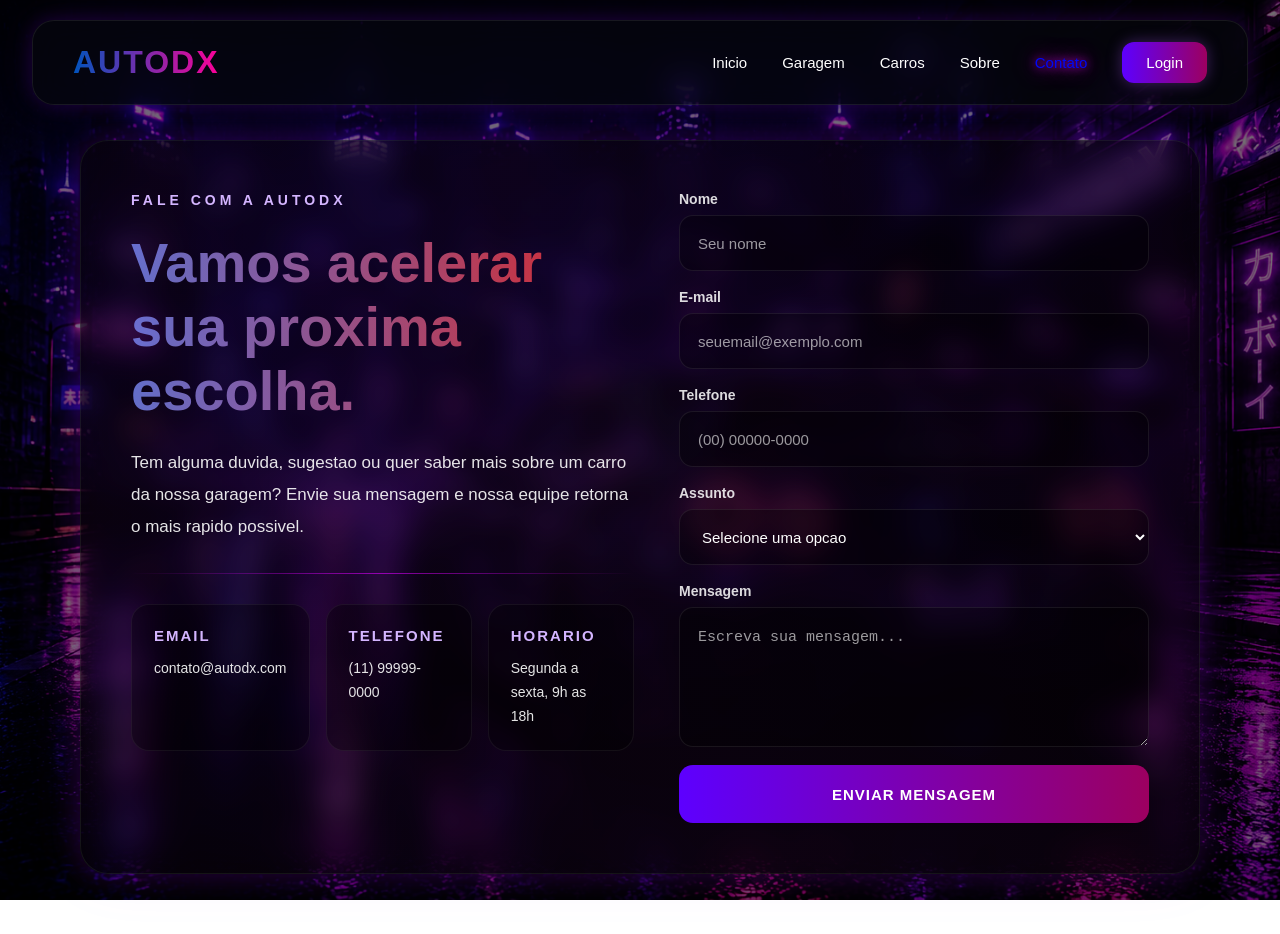
==== contato.html @ 7642405c "Site atualizado 1.0" ====
<!DOCTYPE html>
<html lang="pt-BR">

<head>
    <meta charset="UTF-8">
    <meta name="viewport" content="width=device-width, initial-scale=1.0">

    <title>AUTODX | Contato</title>

    <link rel="stylesheet" href="./css/contato.css">
</head>

<body>

    <!-- HEADER -->
    <header>

        <!-- LOGO -->
        <div class="logo">
            <h1>AUTODX</h1>
        </div>

        <!-- MENU -->
        <nav>
            <ul>
                <li>
                    <a href="index.html">Inicio</a>
                </li>

                <li>
                    <a href="garagem.html">Garagem</a>
                </li>

                <li>
                    <a href="carro.html">Carros</a>
                </li>

                <li>
                    <a href="sobre.html">Sobre</a>
                </li>

                <li>
                    <a href="contato.html" class="ativo">Contato</a>
                </li>

                <li>
                    <a href="login.html" class="btn-login">Login</a>
                </li>
            </ul>
        </nav>

    </header>

    <!-- MAIN -->
    <main>

        <section class="card-contato">

            <div class="contato-info">
                <span class="subtitulo">FALE COM A AUTODX</span>

                <h2>
                    Vamos acelerar <br>
                    sua proxima escolha.
                </h2>

                <p>
                    Tem alguma duvida, sugestao ou quer saber mais sobre um carro da nossa garagem?
                    Envie sua mensagem e nossa equipe retorna o mais rapido possivel.
                </p>

                <div class="linha"></div>

                <div class="cards-info">
                    <div class="info-box">
                        <h3>EMAIL</h3>
                        <span>contato@autodx.com</span>
                    </div>

                    <div class="info-box">
                        <h3>TELEFONE</h3>
                        <span>(11) 99999-0000</span>
                    </div>

                    <div class="info-box">
                        <h3>HORARIO</h3>
                        <span>Segunda a sexta, 9h as 18h</span>
                    </div>
                </div>
            </div>

            <form class="form-contato" action="#" method="post">
                <div class="campo">
                    <label for="nome">Nome</label>
                    <input type="text" id="nome" name="nome" placeholder="Seu nome" required>
                </div>

                <div class="campo">
                    <label for="email">E-mail</label>
                    <input type="email" id="email" name="email" placeholder="seuemail@exemplo.com" required>
                </div>

                <div class="campo">
                    <label for="telefone">Telefone</label>
                    <input type="tel" id="telefone" name="telefone" placeholder="(00) 00000-0000">
                </div>

                <div class="campo">
                    <label for="assunto">Assunto</label>
                    <select id="assunto" name="assunto" required>
                        <option value="">Selecione uma opcao</option>
                        <option value="garagem">Quero saber sobre um carro</option>
                        <option value="suporte">Suporte</option>
                        <option value="parceria">Parceria</option>
                        <option value="outro">Outro assunto</option>
                    </select>
                </div>

                <div class="campo campo-mensagem">
                    <label for="mensagem">Mensagem</label>
                    <textarea id="mensagem" name="mensagem" placeholder="Escreva sua mensagem..." required></textarea>
                </div>

                <button type="submit">ENVIAR MENSAGEM</button>
            </form>

        </section>

    </main>

    <script src="./js/app.js"></script>
</body>

</html>
---- css/contato.css ----
/* RESET */
*{
    margin: 0;
    padding: 0;
    box-sizing: border-box;
}

/* BODY */
body{
    font-family: 'Segoe UI', Tahoma, Geneva, Verdana, sans-serif;
    color: #ffffff;
    min-height: 100vh;
    overflow-x: hidden;
    background-image: url("../assets/iniciodx.png");
    background-size: cover;
    background-position: center;
    background-repeat: no-repeat;
    background-attachment: fixed;
}

/* OVERLAY */
body::before{
    content: "";
    position: fixed;
    inset: 0;
    background: rgba(0, 0, 0, 0.55);
    z-index: -1;
}

/* HEADER */
header{
    width: 95%;
    height: 85px;
    padding: 0 40px;
    margin: 20px auto;
    display: flex;
    justify-content: space-between;
    align-items: center;
    position: fixed;
    top: 0;
    left: 50%;
    transform: translateX(-50%);
    z-index: 1000;
    background: rgba(10, 10, 20, 0.45);
    backdrop-filter: blur(14px);
    border: 1px solid rgba(255,255,255,0.08);
    border-radius: 22px;
    box-shadow:
        0 0 20px rgba(140, 0, 255, 0.18),
        0 0 45px rgba(140, 0, 255, 0.08);
    transition: 0.3s ease;
}

.logo h1{
    font-size: 32px;
    font-weight: 800;
    letter-spacing: 2px;
    background: linear-gradient(270deg, #fd0098 0%, #006df3c4 100%);
    -webkit-background-clip: text;
    -webkit-text-fill-color: transparent;
}

nav ul{
    display: flex;
    align-items: center;
    gap: 35px;
    list-style: none;
}

nav ul li a{
    color: rgb(255, 255, 255);
    text-decoration: none;
    font-size: 15px;
    font-weight: 500;
    transition: 0.3s ease;
}

nav ul li a:hover,
.ativo{
    color: #0008f8;
    text-shadow:
        0 0 10px #dd00ff,
        0 0 25px #ea00ff;
}

.btn-login{
    padding: 12px 24px;
    border-radius: 12px;
    background: linear-gradient(90deg, #5d00ff, #9c0060);
    color: white !important;
    box-shadow: 0 0 15px rgba(168, 85, 247, 0.35);
}

.btn-login:hover{
    transform: translateY(-2px);
    box-shadow:
        0 0 20px #0400ff,
        0 0 40px #ff00f7;
}

/* MAIN */
main{
    width: 100%;
    min-height: 100vh;
    display: flex;
    align-items: center;
    justify-content: center;
    padding: 140px 80px 60px;
}

/* CARD CONTATO */
.card-contato{
    width: min(1180px, 100%);
    padding: 50px;
    position: relative;
    overflow: hidden;
    display: grid;
    grid-template-columns: 1fr 470px;
    gap: 45px;
    background: rgba(0, 0, 0, 0.35);
    backdrop-filter: blur(14px);
    border: 1px solid rgba(255,255,255,0.08);
    border-radius: 28px;
    box-shadow:
        0 0 30px rgba(162, 0, 255, 0.20),
        0 0 60px rgba(162, 0, 255, 0.08);
}

.card-contato::before{
    content: "";
    position: absolute;
    top: -50%;
    left: -50%;
    width: 200%;
    height: 200%;
    background: linear-gradient(
        45deg,
        transparent,
        rgba(171, 30, 236, 0.06),
        transparent
    );
    transform: rotate(25deg);
    pointer-events: none;
}

.contato-info,
.form-contato{
    position: relative;
    z-index: 1;
}

.subtitulo{
    font-size: 14px;
    font-weight: 600;
    letter-spacing: 4px;
    color: #d4b5ff;
}

.contato-info h2{
    margin-top: 22px;
    font-size: 56px;
    line-height: 64px;
    font-weight: 900;
    background: linear-gradient(270deg, #dc2727 0%, #7e8fffc4 100%);
    -webkit-background-clip: text;
    -webkit-text-fill-color: transparent;
}

.contato-info p{
    margin-top: 24px;
    font-size: 17px;
    line-height: 32px;
    color: rgba(255, 255, 255, 0.893);
}

.linha{
    width: 100%;
    height: 1px;
    margin: 30px 0;
    background: linear-gradient(
        90deg,
        transparent,
        rgba(221, 0, 255, 0.6),
        transparent
    );
}

.cards-info{
    display: grid;
    grid-template-columns: repeat(3, 1fr);
    gap: 16px;
}

.info-box{
    padding: 22px;
    background: rgba(0, 0, 0, 0.35);
    border: 1px solid rgba(255,255,255,0.06);
    border-radius: 18px;
    transition: 0.3s ease;
}

.info-box:hover{
    transform: translateY(-5px);
    box-shadow: 0 0 20px rgba(168, 85, 247, 0.35);
}

.info-box h3{
    margin-bottom: 12px;
    font-size: 15px;
    letter-spacing: 2px;
    color: #d4b5ff;
}

.info-box span{
    font-size: 14px;
    line-height: 24px;
    color: rgba(255, 255, 255, 0.893);
}

/* FORM */
.form-contato{
    display: flex;
    flex-direction: column;
    gap: 18px;
}

.campo{
    display: flex;
    flex-direction: column;
    gap: 8px;
}

.campo label{
    font-size: 14px;
    font-weight: 600;
    color: rgba(255, 255, 255, 0.86);
}

.campo input,
.campo select,
.campo textarea{
    width: 100%;
    border: 1px solid rgba(255,255,255,0.08);
    border-radius: 14px;
    background: rgba(0, 0, 0, 0.35);
    color: #ffffff;
    font-size: 15px;
    outline: none;
    transition: 0.3s ease;
}

.campo input,
.campo select{
    height: 56px;
    padding: 0 18px;
}

.campo textarea{
    min-height: 140px;
    padding: 18px;
    resize: vertical;
    line-height: 24px;
}

.campo input::placeholder,
.campo textarea::placeholder{
    color: rgba(255, 255, 255, 0.6);
}

.campo select option{
    color: #111111;
}

.campo input:focus,
.campo select:focus,
.campo textarea:focus{
    border-color: rgba(221, 0, 255, 0.55);
    box-shadow: 0 0 15px rgba(168, 85, 247, 0.35);
}

.form-contato button{
    width: 100%;
    height: 58px;
    border: none;
    border-radius: 14px;
    background: linear-gradient(90deg, #5d00ff, #9c0060);
    color: #ffffff;
    font-size: 15px;
    font-weight: 800;
    letter-spacing: 1px;
    cursor: pointer;
    transition: 0.3s ease;
}

.form-contato button:hover{
    transform: scale(1.03);
    box-shadow:
        0 0 20px #0400ff,
        0 0 40px #ff00f7;
}

/* REVEAL */
.hidden{
    opacity: 0;
    transform: translateY(40px);
    transition: all 1s ease;
}

.show{
    opacity: 1;
    transform: translateY(0);
}

.particula{
    position: fixed;
    bottom: -10px;
    background: rgba(255, 255, 255, 0.44);
    border-radius: 50%;
    pointer-events: none;
    animation: subir linear forwards;
}

@keyframes subir{
    to{
        transform: translateY(-120vh);
        opacity: 0;
    }
}

/* RESPONSIVO */
@media(max-width: 1080px){
    main{
        padding: 130px 25px 45px;
    }

    .card-contato{
        grid-template-columns: 1fr;
        padding: 38px;
    }

    .cards-info{
        grid-template-columns: 1fr;
    }
}

@media(max-width: 900px){
    header{
        padding: 0 20px;
    }

    nav ul{
        gap: 18px;
    }

    .contato-info h2{
        font-size: 42px;
        line-height: 50px;
    }
}

@media(max-width: 680px){
    header{
        height: auto;
        min-height: 85px;
        align-items: flex-start;
        flex-direction: column;
        gap: 14px;
        padding: 18px 20px;
    }

    nav ul{
        flex-wrap: wrap;
        gap: 14px 18px;
    }

    main{
        padding-top: 190px;
    }

    .card-contato{
        padding: 28px;
        border-radius: 22px;
    }

    .contato-info h2{
        font-size: 34px;
        line-height: 42px;
    }
}
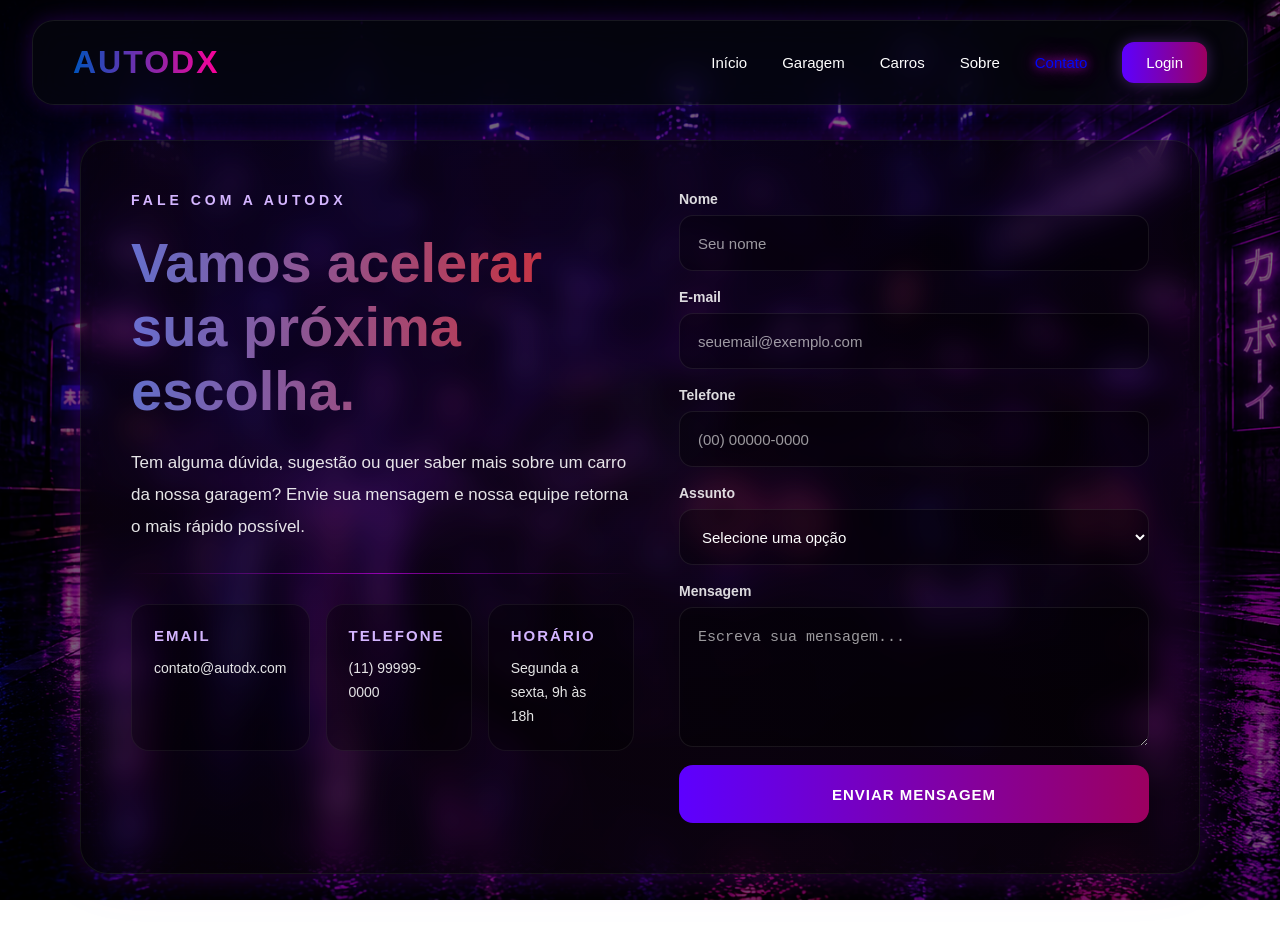
==== commit 3435c812: "Atualizado!" ====
--- a/contato.html
+++ b/contato.html
@@ -24,7 +24,7 @@
         <nav>
             <ul>
                 <li>
-                    <a href="index.html">Inicio</a>
+                    <a href="index.html">Início</a>
                 </li>
 
                 <li>
@@ -61,12 +61,12 @@
 
                 <h2>
                     Vamos acelerar <br>
-                    sua proxima escolha.
+                    sua próxima escolha.
                 </h2>
 
                 <p>
-                    Tem alguma duvida, sugestao ou quer saber mais sobre um carro da nossa garagem?
-                    Envie sua mensagem e nossa equipe retorna o mais rapido possivel.
+                    Tem alguma dúvida, sugestão ou quer saber mais sobre um carro da nossa garagem?
+                    Envie sua mensagem e nossa equipe retorna o mais rápido possível.
                 </p>
 
                 <div class="linha"></div>
@@ -83,8 +83,8 @@
                     </div>
 
                     <div class="info-box">
-                        <h3>HORARIO</h3>
-                        <span>Segunda a sexta, 9h as 18h</span>
+                        <h3>HORÁRIO</h3>
+                        <span>Segunda a sexta, 9h às 18h</span>
                     </div>
                 </div>
             </div>
@@ -108,7 +108,7 @@
                 <div class="campo">
                     <label for="assunto">Assunto</label>
                     <select id="assunto" name="assunto" required>
-                        <option value="">Selecione uma opcao</option>
+                        <option value="">Selecione uma opção</option>
                         <option value="garagem">Quero saber sobre um carro</option>
                         <option value="suporte">Suporte</option>
                         <option value="parceria">Parceria</option>
